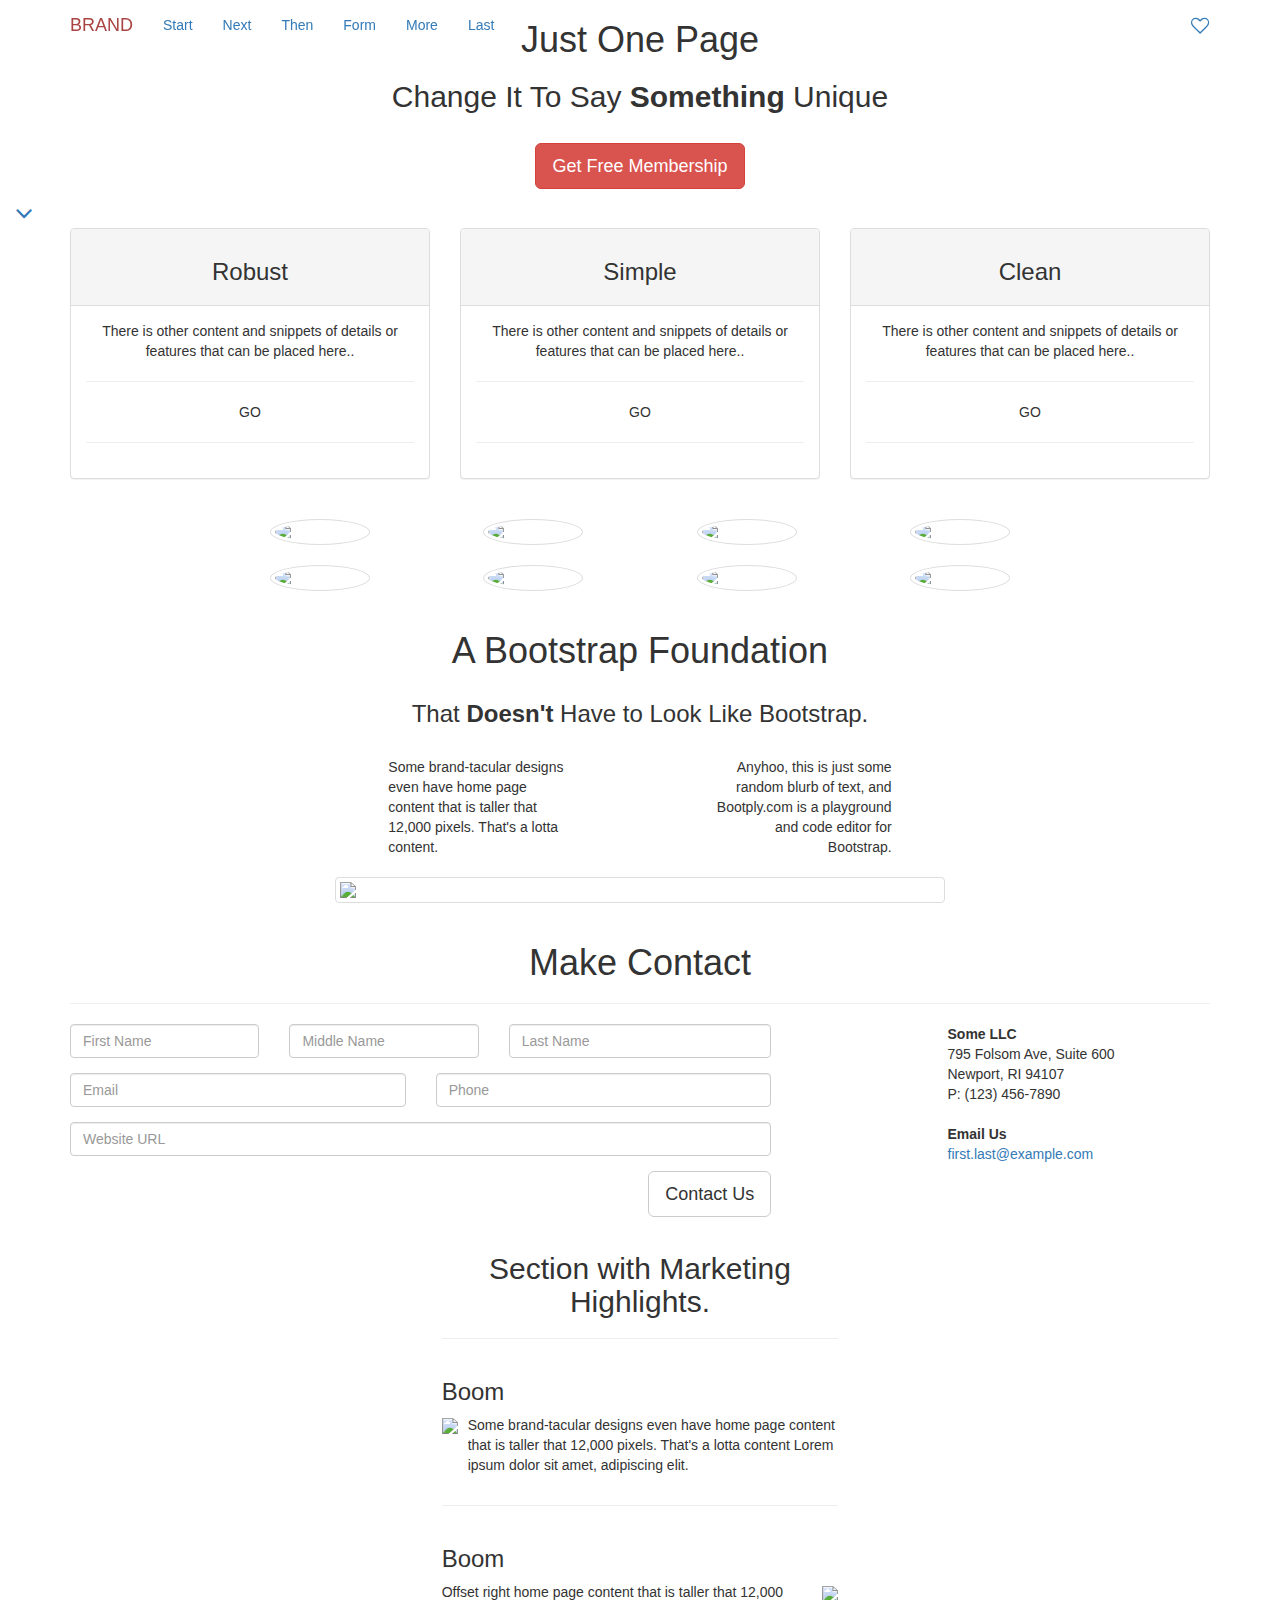
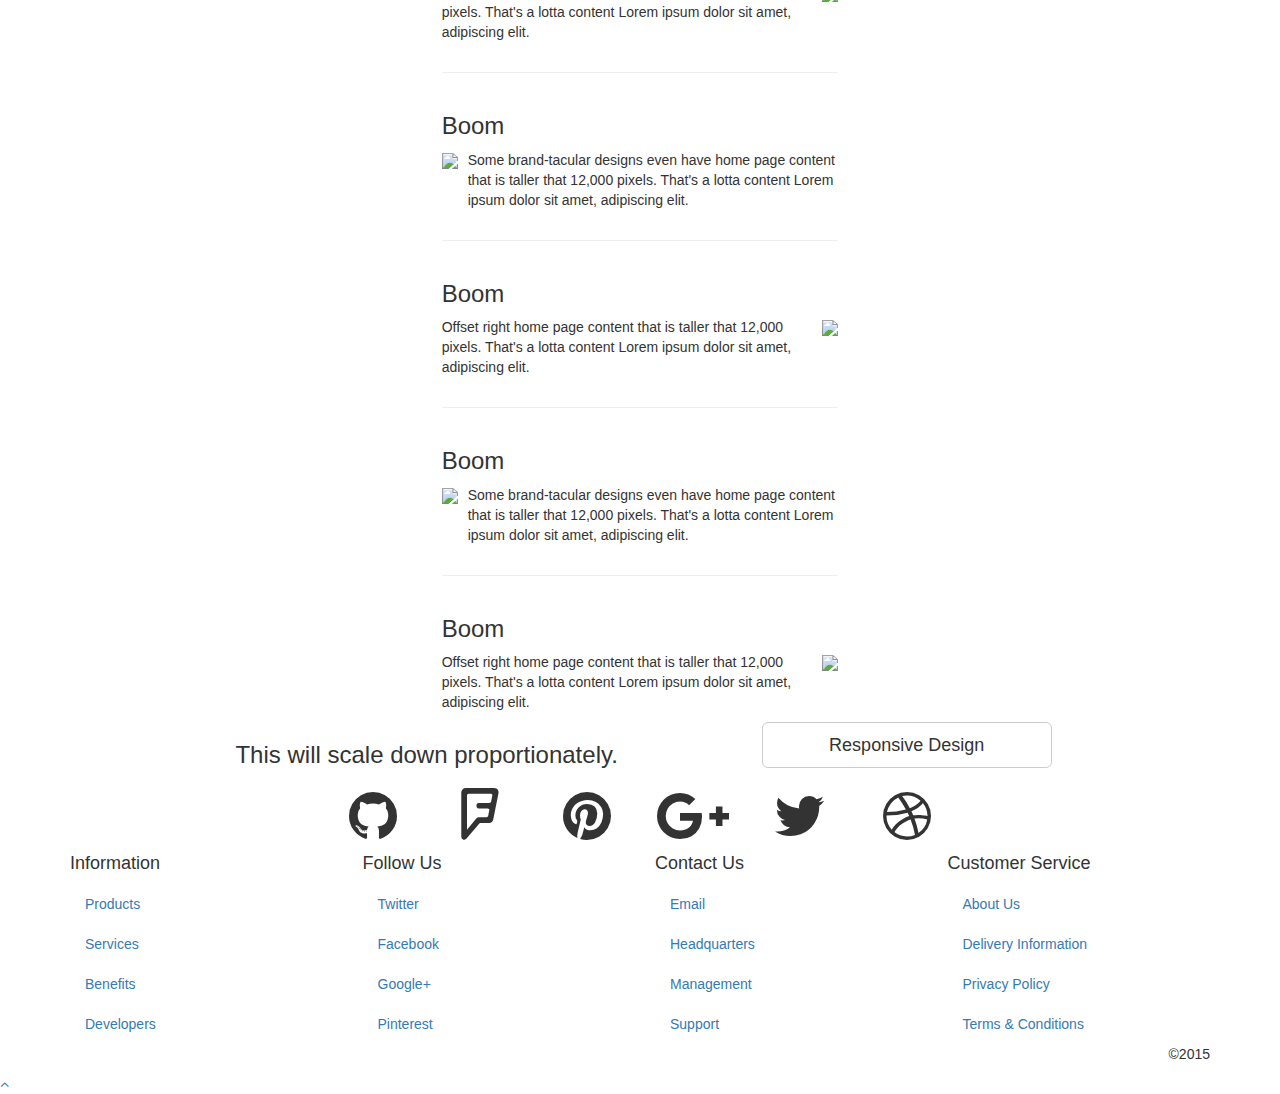
==== index.html @ cbcd86d3 "rename stuff" ====
<!DOCTYPE html>
<html>
  <head>
    <meta charset="utf-8">
    <title>Section scroller one-page template</title>
    <meta name="description" content="This one page example has a fixed navbar and full page height sections. Each section is vertically centered on larger screens, and then stack responsively on smaller screens. Scrollspy is used to activate the current menu item. This layout also has a contact form example. Uses animate.css, FontAwesome, Google Fonts (Lato and Bitter) and Bootstrap." />
    <meta name="viewport" content="width=device-width, initial-scale=1.0">
    <meta name="generator" content="Codeply">



    <link rel="stylesheet" href="//maxcdn.bootstrapcdn.com/bootstrap/3.3.4/css/bootstrap.min.css" />
    <link href="//maxcdn.bootstrapcdn.com/font-awesome/4.3.0/css/font-awesome.min.css" rel="stylesheet" />
    <link href="//cdnjs.cloudflare.com/ajax/libs/animate.css/3.1.1/animate.min.css" rel="stylesheet" />

    <link rel="stylesheet" href="css/styles.css" />
  </head>
  <body >
    <nav class="navbar navbar-trans navbar-fixed-top" role="navigation">
    <div class="container">
        <div class="navbar-header">
            <button type="button" class="navbar-toggle" data-toggle="collapse" data-target="#navbar-collapsible">
                <span class="sr-only">Toggle navigation</span>
                <span class="icon-bar"></span>
                <span class="icon-bar"></span>
                <span class="icon-bar"></span>
            </button>
            <a class="navbar-brand text-danger" href="#">BRAND</a>
        </div>
        <div class="navbar-collapse collapse" id="navbar-collapsible">
            <ul class="nav navbar-nav navbar-left">
                <li><a href="#section1">Start</a></li>
                <li><a href="#section2">Next</a></li>
                <li><a href="#section3">Then</a></li>
                <li><a href="#section4">Form</a></li>
                <li><a href="#section5">More</a></li>
                <li><a href="#section6">Last</a></li>
                <li>&nbsp;</li>
            </ul>
            <ul class="nav navbar-nav navbar-right">
                <li><a href="#" data-toggle="modal" data-target="#myModal"><i class="fa fa-heart-o fa-lg"></i></a></li>
            </ul>
        </div>
    </div>
</nav>

<section class="container-fluid" id="section1">
    <div class="v-center">
        <h1 class="text-center">Just One Page</h1>
        <h2 class="text-center lato animate slideInDown">Change It To Say <b>Something</b> Unique</h2>
        <p class="text-center">
            <br>
            <a href="#" class="btn btn-danger btn-lg btn-huge lato" data-toggle="modal" data-target="#myModal">Get Free Membership</a>
        </p>
    </div>
    <a href="#section2">
		<div class="scroll-down bounceInDown animated">
            <span>
                <i class="fa fa-angle-down fa-2x"></i>
            </span>
		</div>
        </a>
</section>

<section class="container-fluid" id="section2">
    <div class="container v-center">
        <div class="row">
            <div class="col-sm-4">
                <div class="row">
                    <div class="col-sm-12 text-center">
                        <div class="panel panel-default slideInLeft animate">
                            <div class="panel-heading">
                            <h3>Robust</h3></div>
                            <div class="panel-body">
                                <p>There is other content and snippets of details or features that can be placed here..</p>
                                <hr>GO
                                <hr>
                            </div>
                        </div>
                    </div>
                </div>
            </div>
            <div class="col-sm-4 text-center">
                <div class="row">
                    <div class="col-sm-12 text-center">
                        <div class="panel panel-default slideInUp animate">
                            <div class="panel-heading">
                            <h3>Simple</h3></div>
                            <div class="panel-body">
                                <p>There is other content and snippets of details or features that can be placed here..</p>
                                <hr>GO
                                <hr>
                            </div>
                        </div>
                    </div>
                </div>
            </div>
            <div class="col-sm-4 text-center">
                <div class="row">
                    <div class="col-sm-12 text-center">
                        <div class="panel panel-default slideInRight animate">
                            <div class="panel-heading">
                            <h3>Clean</h3></div>
                            <div class="panel-body">
                                <p>There is other content and snippets of details or features that can be placed here..</p>
                                <hr>GO
                                <hr>
                            </div>
                        </div>
                    </div>
                </div>
            </div>
        </div>
        <!--/row-->
        <div class="row">
            <br>
        </div>
    </div>
    <!--/container-->
</section>

<section>
    <div class="container-fluid v-center">
        <div class="row">
            <div class="col-sm-2 col-sm-offset-2 col-xs-6">
                <div class="text-center">
                    <a href="">
                        <img style="width:100px;" class="img-circle img-responsive img-thumbnail" src="//placehold.it/100/444">
                    </a>
                    <h3 class="text-center"></h3>
                </div>
            </div>
            <div class="col-sm-2 col-xs-6">
                <div class="text-center">
                    <a href="">
                        <img style="width:100px;" class="img-circle img-responsive img-thumbnail" src="//placehold.it/100/444">
                    </a>
                    <h3 class="text-center"></h3>
                </div>
            </div>
            <div class="col-sm-2 col-xs-6">
                <div class="text-center">
                    <a href="">
                        <img style="width:100px;" class="img-circle img-responsive img-thumbnail" src="//placehold.it/100/444">
                    </a>
                    <h3 class="text-center"></h3>
                </div>
            </div>
            <div class="col-sm-2 col-xs-6">
                <div class="text-center">
                    <a href="">
                        <img style="width:100px;" class="img-circle img-responsive img-thumbnail" src="//placehold.it/100/444">
                    </a>
                    <h3 class="text-center"></h3>
                </div>
            </div>
        </div>
        <div class="row">
            <div class="col-sm-2 col-sm-offset-2 col-xs-6">
                <div class="text-center">
                    <a href="">
                        <img style="width:100px;" class="img-circle img-responsive img-thumbnail" src="//placehold.it/100/444">
                    </a>
                    <h3 class="text-center"></h3>
                </div>
            </div>
            <div class="col-sm-2 col-xs-6">
                <div class="text-center">
                    <a href="">
                        <img style="width:100px;" class="img-circle img-responsive img-thumbnail" src="//placehold.it/100/444">
                    </a>
                    <h3 class="text-center"></h3>
                </div>
            </div>
            <div class="col-sm-2 col-xs-6">
                <div class="text-center">
                    <a href="">
                        <img style="width:100px;" class="img-circle img-responsive img-thumbnail" src="//placehold.it/100/444">
                    </a>
                    <h3 class="text-center"></h3>
                </div>
            </div>
            <div class="col-sm-2 col-xs-6">
                <div class="text-center">
                    <a href="">
                        <img style="width:100px;" class="img-circle img-responsive img-thumbnail" src="//placehold.it/100/444">
                    </a>
                    <h3 class="text-center"></h3>
                </div>
            </div>
        </div>
        <!--/row-->
    </div>
</section>

<section class="container-fluid" id="section3">
    <h1 class="text-center">A Bootstrap Foundation</h1>
    <div class="row">
        <div class="col-sm-6 col-sm-offset-3">
            <h3 class="text-center lato slideInUp animate">That <strong>Doesn't</strong> Have to Look Like Bootstrap.</h3>
            <br>
            <div class="row">
                <div class="col-xs-4 col-xs-offset-1">Some brand-tacular designs even have home page content that is taller that 12,000 pixels. That's a lotta content.</div>
                <div class="col-xs-2"></div>
                <div class="col-xs-4 text-right">Anyhoo, this is just some random blurb of text, and Bootply.com is a playground and code editor for Bootstrap.</div>
            </div>
            <br>
            <p class="text-center">
                <img src="//placehold.it/444x222/444/FFF" class="img-responsive thumbnail center-block ">
            </p>
        </div>
    </div>
</section>

<section id="section4">
    <div class="container v-center">
        <div class="row">
            <div class="col-md-12">
                <h1 class="text-center">Make Contact</h1>
                <hr>
            </div>
        </div>
        <div class="row">
            <div class="col-sm-9">
                <div class="row form-group">
                    <div class="col-sm-3">
                        <input type="text" class="form-control" id="firstName" name="firstName" placeholder="First Name" required="">
                    </div>
                    <div class="col-sm-3">
                        <input type="text" class="form-control" id="middleName" name="firstName" placeholder="Middle Name" required="">
                    </div>
                    <div class="col-sm-4">
                        <input type="text" class="form-control" id="lastName" name="lastName" placeholder="Last Name" required="">
                    </div>
                </div>
                <div class="row form-group">
                    <div class="col-sm-5">
                        <input type="email" class="form-control" name="email" placeholder="Email" required="">
                    </div>
                    <div class="col-sm-5">
                        <input type="email" class="form-control" name="phone" placeholder="Phone" required="">
                    </div>
                </div>
                <div class="row form-group">
                    <div class="col-sm-10">
                        <input type="homepage" class="form-control" placeholder="Website URL" required="">
                    </div>
                </div>
                <div class="row form-group">
                    <div class="col-sm-10">
                        <button class="btn btn-default btn-lg pull-right">Contact Us</button>
                    </div>
                </div>
            </div>
            <div class="col-sm-3 pull-right">
                <address>
              <strong>Some LLC</strong><br>
              795 Folsom Ave, Suite 600<br>
              Newport, RI 94107<br>
              P: (123) 456-7890
            </address>
                <address>
              <strong>Email Us</strong><br>
              <a href="mailto:#">first.last@example.com</a>
            </address>
            </div>
        </div>
    </div>
</section>

<section class="container-fluid" id="section5">
    <div class="row">
        <div class="col-sm-6 col-sm-offset-3 col-md-4 col-md-offset-4">
            <h2 class="text-center lato">Section with Marketing Highlights.</h2>
            <hr>
            <div class="media">
                <h3>Boom</h3>
                <div class="media-left">
                    <img src="//placehold.it/100">
                </div>
                <div class="media-body media-middle">
                    <p>Some brand-tacular designs even have home page content that is taller that 12,000 pixels. That's a lotta content Lorem ipsum dolor sit amet, adipiscing elit.</p>
                </div>
            </div>
            <hr>
            <div class="media">
                <h3>Boom</h3>
                <div class="media-body media-middle">
                    <p>Offset right home page content that is taller that 12,000 pixels. That's a lotta content Lorem ipsum dolor sit amet, adipiscing elit.</p>
                </div>
                <div class="media-right">
                    <img src="//placehold.it/100">
                </div>
            </div>
            <hr>
            <div class="media">
                <h3>Boom</h3>
                <div class="media-left">
                    <img src="//placehold.it/100">
                </div>
                <div class="media-body media-middle">
                    <p>Some brand-tacular designs even have home page content that is taller that 12,000 pixels. That's a lotta content Lorem ipsum dolor sit amet, adipiscing elit.</p>
                </div>
            </div>
            <hr>
            <div class="media">
                <h3>Boom</h3>
                <div class="media-body media-middle">
                    <p>Offset right home page content that is taller that 12,000 pixels. That's a lotta content Lorem ipsum dolor sit amet, adipiscing elit.</p>
                </div>
                <div class="media-right">
                    <img src="//placehold.it/100">
                </div>
            </div>
            <hr>
            <div class="media">
                <h3>Boom</h3>
                <div class="media-left">
                    <img src="//placehold.it/100">
                </div>
                <div class="media-body media-middle">
                    <p>Some brand-tacular designs even have home page content that is taller that 12,000 pixels. That's a lotta content Lorem ipsum dolor sit amet, adipiscing elit.</p>
                </div>
            </div>
            <hr>
            <div class="media">
                <h3>Boom</h3>
                <div class="media-body media-middle">
                    <p>Offset right home page content that is taller that 12,000 pixels. That's a lotta content Lorem ipsum dolor sit amet, adipiscing elit.</p>
                </div>
                <div class="media-right">
                    <img src="//placehold.it/100">
                </div>
            </div>

        </div>
    </div>
</section>

<section class="container-fluid" id="section6">
    <ul class="row list-unstyled">
        <li class="col-md-6 col-md-offset-1 col-xs-10 col-xs-offset-1">
            <h3 class="text-center">This will scale down proportionately.</h3>
        </li>
        <li class="col-md-3 col-md-offset-0 col-xs-10 col-xs-offset-1 text-center">
            <a href="" class="center-block btn btn-default btn-lg btn-huge lato animate slideInRight">Responsive Design</a>
        </li>
    </ul>
</section>

<section class="container-fluid" id="section7">
    <div class="row">
        <!--fontawesome icons-->
        <div class="col-sm-1 col-sm-offset-3 col-xs-4 text-center">
            <i class="fa fa-github fa-4x"></i>
        </div>
        <div class="col-sm-1 col-xs-4 text-center">
            <i class="fa fa-foursquare fa-4x"></i>
        </div>
        <div class="col-sm-1 col-xs-4 text-center">
            <i class="fa fa-pinterest fa-4x"></i>
        </div>
        <div class="col-sm-1 col-xs-4 text-center">
            <i class="fa fa-google-plus fa-4x"></i>
        </div>
        <div class="col-sm-1 col-xs-4 text-center">
            <i class="fa fa-twitter fa-4x"></i>
        </div>
        <div class="col-sm-1 col-xs-4 text-center">
            <i class="fa fa-dribbble fa-4x"></i>
        </div>
    </div>
</section>

<footer id="footer">
    <div class="container">
        <div class="row">
            <div class="col-xs-6 col-sm-6 col-md-3 column">
                <h4>Information</h4>
                <ul class="nav">
                    <li><a href="about-us.html">Products</a></li>
                    <li><a href="about-us.html">Services</a></li>
                    <li><a href="about-us.html">Benefits</a></li>
                    <li><a href="elements.html">Developers</a></li>
                </ul>
            </div>
            <div class="col-xs-6 col-md-3 column">
                <h4>Follow Us</h4>
                <ul class="nav">
                    <li><a href="#">Twitter</a></li>
                    <li><a href="#">Facebook</a></li>
                    <li><a href="#">Google+</a></li>
                    <li><a href="#">Pinterest</a></li>
                </ul>
            </div>
            <div class="col-xs-6 col-md-3 column">
                <h4>Contact Us</h4>
                <ul class="nav">
                    <li><a href="#">Email</a></li>
                    <li><a href="#">Headquarters</a></li>
                    <li><a href="#">Management</a></li>
                    <li><a href="#">Support</a></li>
                </ul>
            </div>
            <div class="col-xs-6 col-md-3 column">
                <h4>Customer Service</h4>
                <ul class="nav">
                    <li><a href="#">About Us</a></li>
                    <li><a href="#">Delivery Information</a></li>
                    <li><a href="#">Privacy Policy</a></li>
                    <li><a href="#">Terms &amp; Conditions</a></li>
                </ul>
            </div>
        </div>
        <!--/row-->
        <p class="text-right">©2015</p>
    </div>
</footer>

<div class="scroll-up">
	<a href="#"><i class="fa fa-angle-up"></i></a>
</div>

<div id="myModal" class="modal fade" tabindex="-1" role="dialog" aria-labelledby="myModalLabel" aria-hidden="true">
    <div class="modal-dialog">
        <div class="modal-content">
            <div class="modal-header">
                <button type="button" class="close" data-dismiss="modal" aria-hidden="true">×</button>
                <h2 class="text-center"><img src="//placehold.it/110" class="img-circle"><br>Login</h2>
            </div>
            <div class="modal-body row">
                <h6 class="text-center">COMPLETE THESE FIELDS TO SIGN UP</h6>
                <form class="col-md-10 col-md-offset-1 col-xs-12 col-xs-offset-0">
                    <div class="form-group">
                        <input type="text" class="form-control input-lg" placeholder="Email">
                    </div>
                    <div class="form-group">
                        <input type="password" class="form-control input-lg" placeholder="Password">
                    </div>
                    <div class="form-group">
                        <button class="btn btn-danger btn-lg btn-block">Sign In</button>
                        <span class="pull-right"><a href="#">Register</a></span><span><a href="#">Need help?</a></span>
                    </div>
                </form>
            </div>
            <div class="modal-footer">
                <h6 class="text-center"><a href="">Privacy is important to us. Click here to read why.</a></h6>
            </div>
        </div>
    </div>
</div>
    <!--scripts loaded here-->
    
    <script src="//ajax.googleapis.com/ajax/libs/jquery/1.9.1/jquery.min.js"></script>
    <script src="//maxcdn.bootstrapcdn.com/bootstrap/3.3.4/js/bootstrap.min.js"></script>
    
    <script src="js/theme_js.js"></script>
  </body>
</html>
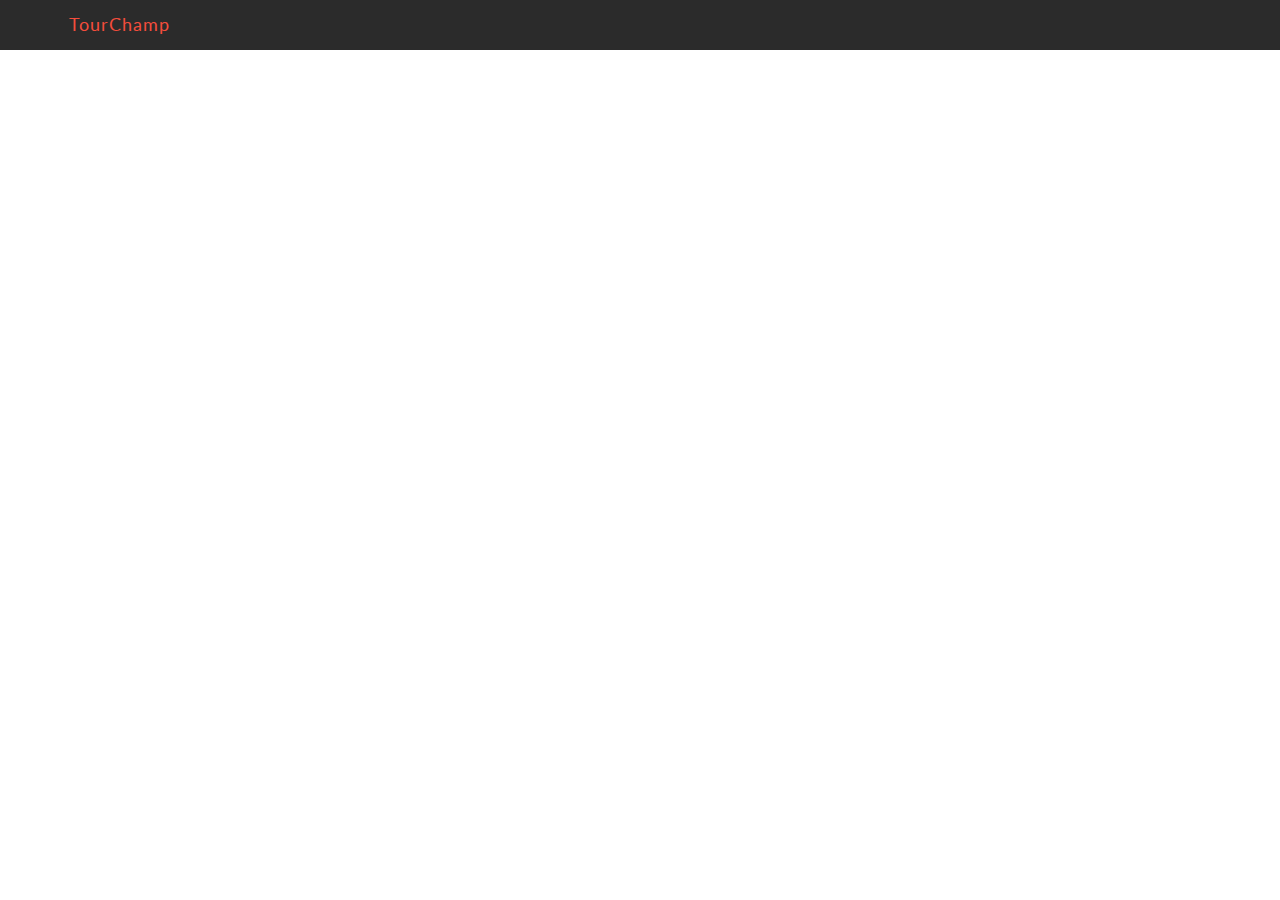
==== commit 7e711bdc: "foo" ====
--- a/index.html
+++ b/index.html
@@ -2,12 +2,10 @@
 <html>
   <head>
     <meta charset="utf-8">
-    <title>Section scroller one-page template</title>
+    <title>TourChamp: Win At Traveling</title>
     <meta name="description" content="This one page example has a fixed navbar and full page height sections. Each section is vertically centered on larger screens, and then stack responsively on smaller screens. Scrollspy is used to activate the current menu item. This layout also has a contact form example. Uses animate.css, FontAwesome, Google Fonts (Lato and Bitter) and Bootstrap." />
     <meta name="viewport" content="width=device-width, initial-scale=1.0">
     <meta name="generator" content="Codeply">
-
-
 
     <link rel="stylesheet" href="//maxcdn.bootstrapcdn.com/bootstrap/3.3.4/css/bootstrap.min.css" />
     <link href="//maxcdn.bootstrapcdn.com/font-awesome/4.3.0/css/font-awesome.min.css" rel="stylesheet" />
@@ -25,10 +23,10 @@
                 <span class="icon-bar"></span>
                 <span class="icon-bar"></span>
             </button>
-            <a class="navbar-brand text-danger" href="#">BRAND</a>
+            <a class="navbar-brand text-danger" href="#">TourChamp</a>
         </div>
         <div class="navbar-collapse collapse" id="navbar-collapsible">
-            <ul class="nav navbar-nav navbar-left">
+            <!-- <ul class="nav navbar-nav navbar-left">
                 <li><a href="#section1">Start</a></li>
                 <li><a href="#section2">Next</a></li>
                 <li><a href="#section3">Then</a></li>
@@ -36,9 +34,11 @@
                 <li><a href="#section5">More</a></li>
                 <li><a href="#section6">Last</a></li>
                 <li>&nbsp;</li>
-            </ul>
+            </ul> -->
             <ul class="nav navbar-nav navbar-right">
-                <li><a href="#" data-toggle="modal" data-target="#myModal"><i class="fa fa-heart-o fa-lg"></i></a></li>
+                <li>
+                    <a data-bind='text: (user() || {}).displayName'></a>    
+                </li>
             </ul>
         </div>
     </div>
@@ -46,70 +46,52 @@
 
 <section class="container-fluid" id="section1">
     <div class="v-center">
-        <h1 class="text-center">Just One Page</h1>
-        <h2 class="text-center lato animate slideInDown">Change It To Say <b>Something</b> Unique</h2>
+        <h1 class="text-center">TourChamp</h1>
+        <h2 class="text-center lato animate slideInDown">Win at <b>Traveling</b></h2>
         <p class="text-center">
             <br>
-            <a href="#" class="btn btn-danger btn-lg btn-huge lato" data-toggle="modal" data-target="#myModal">Get Free Membership</a>
+            <a href="#" class="btn btn-danger btn-lg btn-huge lato" data-toggle="modal" data-target="#myModal" data-bind='click: fb_login'>Enter with Facebook</a>
         </p>
     </div>
-    <a href="#section2">
+        <!-- <a href="#section2">
 		<div class="scroll-down bounceInDown animated">
             <span>
                 <i class="fa fa-angle-down fa-2x"></i>
             </span>
 		</div>
-        </a>
-</section>
-
-<section class="container-fluid" id="section2">
+        </a> -->
+</section>
+<!-- HERE1 -->
+<section class="container-fluid" id="section2" style='margin-top: 10px'>
     <div class="container v-center">
+        <h2 class="text-center lato" style='padding-bottom: 40px'>
+                <span data-bind="text: themeTitle"></span>
+        </h2>
         <div class="row">
-            <div class="col-sm-4">
-                <div class="row">
-                    <div class="col-sm-12 text-center">
-                        <div class="panel panel-default slideInLeft animate">
-                            <div class="panel-heading">
-                            <h3>Robust</h3></div>
-                            <div class="panel-body">
-                                <p>There is other content and snippets of details or features that can be placed here..</p>
-                                <hr>GO
-                                <hr>
+            <ul data-bind="foreach: challenges">
+            <div class="col-sm-4">                
+                    <div class="row">
+                        <div class="col-sm-12 text-center">
+                            <div class="panel panel-default slideInLeft animate">
+                                <div class="panel-heading">
+                                    <h3>
+                                        <a data-bind='text: attributes.name, attr: { href: "#challenge/"+id }'></a>
+                                    </h3>
+                                </div>
+
+                                <div class="panel-body">
+                                    <p data-bind='text: attributes.description'></p>
+                                    <hr>
+                                    <p class='btn btn-success' data-bind='click: $parent.submitChallenge, visible: !$data.completed()'>MARK AS DONE (<span data-bind='text: attributes.points'></span> points)</p>
+                                    <p class='btn btn-success' disabled="disabled" data-bind='visible: $data.completed()'>DONE!</p>
+                                    <!-- <p data-bind='visible: done'>DONE</p> -->
+                                    <hr>
+                                </div>
                             </div>
                         </div>
-                    </div>
-                </div>
-            </div>
-            <div class="col-sm-4 text-center">
-                <div class="row">
-                    <div class="col-sm-12 text-center">
-                        <div class="panel panel-default slideInUp animate">
-                            <div class="panel-heading">
-                            <h3>Simple</h3></div>
-                            <div class="panel-body">
-                                <p>There is other content and snippets of details or features that can be placed here..</p>
-                                <hr>GO
-                                <hr>
-                            </div>
-                        </div>
-                    </div>
-                </div>
-            </div>
-            <div class="col-sm-4 text-center">
-                <div class="row">
-                    <div class="col-sm-12 text-center">
-                        <div class="panel panel-default slideInRight animate">
-                            <div class="panel-heading">
-                            <h3>Clean</h3></div>
-                            <div class="panel-body">
-                                <p>There is other content and snippets of details or features that can be placed here..</p>
-                                <hr>GO
-                                <hr>
-                            </div>
-                        </div>
-                    </div>
-                </div>
-            </div>
+                    </div>                
+            </div>
+            </ul>
         </div>
         <!--/row-->
         <div class="row">
@@ -194,13 +176,13 @@
 </section>
 
 <section class="container-fluid" id="section3">
-    <h1 class="text-center">A Bootstrap Foundation</h1>
+    <h1 class="text-center" data-bind='text: challenge_name'></h1>
     <div class="row">
         <div class="col-sm-6 col-sm-offset-3">
-            <h3 class="text-center lato slideInUp animate">That <strong>Doesn't</strong> Have to Look Like Bootstrap.</h3>
+            <h3 class="text-center lato slideInUp animate" data-bind='text: challenge_subtitle'></h3>
             <br>
             <div class="row">
-                <div class="col-xs-4 col-xs-offset-1">Some brand-tacular designs even have home page content that is taller that 12,000 pixels. That's a lotta content.</div>
+                <div class="col-xs-4 col-xs-offset-1" data-bind='text: challenge_desc'>Some brand-tacular designs even have home page content that is taller that 12,000 pixels. That's a lotta content.</div>
                 <div class="col-xs-2"></div>
                 <div class="col-xs-4 text-right">Anyhoo, this is just some random blurb of text, and Bootply.com is a playground and code editor for Bootstrap.</div>
             </div>
@@ -271,67 +253,27 @@
 <section class="container-fluid" id="section5">
     <div class="row">
         <div class="col-sm-6 col-sm-offset-3 col-md-4 col-md-offset-4">
-            <h2 class="text-center lato">Section with Marketing Highlights.</h2>
+            <h2 class="text-center lato">
+                Badges to achieve near <span data-bind="text: city"></span>
+            </h2>
+
+            <select data-bind="visible: chooseCities, options: availableCities, selectedOptions: city,event:{ change: function(){ console.log(city); chooseCities(false);} }" style='width:100%; font-size:50px'></select>
+            <p class='text-right' style='font-size=smaller'><a href='#' data-bind="click: function(){ chooseCities(!chooseCities()) }">elsewhere?</a></p>
             <hr>
-            <div class="media">
-                <h3>Boom</h3>
-                <div class="media-left">
-                    <img src="//placehold.it/100">
-                </div>
-                <div class="media-body media-middle">
-                    <p>Some brand-tacular designs even have home page content that is taller that 12,000 pixels. That's a lotta content Lorem ipsum dolor sit amet, adipiscing elit.</p>
-                </div>
-            </div>
-            <hr>
-            <div class="media">
-                <h3>Boom</h3>
-                <div class="media-body media-middle">
-                    <p>Offset right home page content that is taller that 12,000 pixels. That's a lotta content Lorem ipsum dolor sit amet, adipiscing elit.</p>
-                </div>
-                <div class="media-right">
-                    <img src="//placehold.it/100">
-                </div>
-            </div>
-            <hr>
-            <div class="media">
-                <h3>Boom</h3>
-                <div class="media-left">
-                    <img src="//placehold.it/100">
-                </div>
-                <div class="media-body media-middle">
-                    <p>Some brand-tacular designs even have home page content that is taller that 12,000 pixels. That's a lotta content Lorem ipsum dolor sit amet, adipiscing elit.</p>
-                </div>
-            </div>
-            <hr>
-            <div class="media">
-                <h3>Boom</h3>
-                <div class="media-body media-middle">
-                    <p>Offset right home page content that is taller that 12,000 pixels. That's a lotta content Lorem ipsum dolor sit amet, adipiscing elit.</p>
-                </div>
-                <div class="media-right">
-                    <img src="//placehold.it/100">
-                </div>
-            </div>
-            <hr>
-            <div class="media">
-                <h3>Boom</h3>
-                <div class="media-left">
-                    <img src="//placehold.it/100">
-                </div>
-                <div class="media-body media-middle">
-                    <p>Some brand-tacular designs even have home page content that is taller that 12,000 pixels. That's a lotta content Lorem ipsum dolor sit amet, adipiscing elit.</p>
-                </div>
-            </div>
-            <hr>
-            <div class="media">
-                <h3>Boom</h3>
-                <div class="media-body media-middle">
-                    <p>Offset right home page content that is taller that 12,000 pixels. That's a lotta content Lorem ipsum dolor sit amet, adipiscing elit.</p>
-                </div>
-                <div class="media-right">
-                    <img src="//placehold.it/100">
-                </div>
-            </div>
+            <ul data-bind="foreach: themes">
+                <div class="media">
+                <h3>
+                   <a data-bind='text: attributes.badge, attr: { href: "#theme/"+id }'></a>
+                </h3>
+                    <div class="media-left">
+                        <img src="//placehold.it/100">
+                    </div>
+                    <div class="media-body media-middle">
+                        <p data-bind='text: attributes.description'></p>
+                    </div>
+                </div>
+                <hr>
+            </ul>            
 
         </div>
     </div>
@@ -371,89 +313,205 @@
         </div>
     </div>
 </section>
-
-<footer id="footer">
-    <div class="container">
-        <div class="row">
-            <div class="col-xs-6 col-sm-6 col-md-3 column">
-                <h4>Information</h4>
-                <ul class="nav">
-                    <li><a href="about-us.html">Products</a></li>
-                    <li><a href="about-us.html">Services</a></li>
-                    <li><a href="about-us.html">Benefits</a></li>
-                    <li><a href="elements.html">Developers</a></li>
-                </ul>
-            </div>
-            <div class="col-xs-6 col-md-3 column">
-                <h4>Follow Us</h4>
-                <ul class="nav">
-                    <li><a href="#">Twitter</a></li>
-                    <li><a href="#">Facebook</a></li>
-                    <li><a href="#">Google+</a></li>
-                    <li><a href="#">Pinterest</a></li>
-                </ul>
-            </div>
-            <div class="col-xs-6 col-md-3 column">
-                <h4>Contact Us</h4>
-                <ul class="nav">
-                    <li><a href="#">Email</a></li>
-                    <li><a href="#">Headquarters</a></li>
-                    <li><a href="#">Management</a></li>
-                    <li><a href="#">Support</a></li>
-                </ul>
-            </div>
-            <div class="col-xs-6 col-md-3 column">
-                <h4>Customer Service</h4>
-                <ul class="nav">
-                    <li><a href="#">About Us</a></li>
-                    <li><a href="#">Delivery Information</a></li>
-                    <li><a href="#">Privacy Policy</a></li>
-                    <li><a href="#">Terms &amp; Conditions</a></li>
-                </ul>
-            </div>
-        </div>
-        <!--/row-->
-        <p class="text-right">©2015</p>
-    </div>
-</footer>
-
-<div class="scroll-up">
-	<a href="#"><i class="fa fa-angle-up"></i></a>
-</div>
-
-<div id="myModal" class="modal fade" tabindex="-1" role="dialog" aria-labelledby="myModalLabel" aria-hidden="true">
-    <div class="modal-dialog">
-        <div class="modal-content">
-            <div class="modal-header">
-                <button type="button" class="close" data-dismiss="modal" aria-hidden="true">×</button>
-                <h2 class="text-center"><img src="//placehold.it/110" class="img-circle"><br>Login</h2>
-            </div>
-            <div class="modal-body row">
-                <h6 class="text-center">COMPLETE THESE FIELDS TO SIGN UP</h6>
-                <form class="col-md-10 col-md-offset-1 col-xs-12 col-xs-offset-0">
-                    <div class="form-group">
-                        <input type="text" class="form-control input-lg" placeholder="Email">
-                    </div>
-                    <div class="form-group">
-                        <input type="password" class="form-control input-lg" placeholder="Password">
-                    </div>
-                    <div class="form-group">
-                        <button class="btn btn-danger btn-lg btn-block">Sign In</button>
-                        <span class="pull-right"><a href="#">Register</a></span><span><a href="#">Need help?</a></span>
-                    </div>
-                </form>
-            </div>
-            <div class="modal-footer">
-                <h6 class="text-center"><a href="">Privacy is important to us. Click here to read why.</a></h6>
-            </div>
-        </div>
-    </div>
-</div>
     <!--scripts loaded here-->
     
+
     <script src="//ajax.googleapis.com/ajax/libs/jquery/1.9.1/jquery.min.js"></script>
-    <script src="//maxcdn.bootstrapcdn.com/bootstrap/3.3.4/js/bootstrap.min.js"></script>
-    
+        <script>
+            $('section').hide();
+            //$('#section5').show();
+            //$('#theme').show();
+        </script>
+    <script src="//maxcdn.bootstrapcdn.com/bootstrap/3.3.4/js/bootstrap.min.js"></script>    
     <script src="js/theme_js.js"></script>
+    <script src="js/knockout.min.js"></script>
+
+    <script type="text/javascript" src="http://www.parsecdn.com/js/parse-1.4.2.min.js"></script>
+    <script>
+    Parse.initialize("mWYkCl2OixqTNVogAN8QwSWJvz7R0ll7hWYyJs3P", "YBIy6ufbozlkSeGbbVzTQUOBUF20IhmYuGuPQjFx");
+    </script>
+
+    <script src="js/sammy.js"></script>
+    <script src="js/fb_login.js"></script>
+<script>
+
+function getThemesForCity(city_name, callback) {
+    var Theme = Parse.Object.extend("Theme");
+    var query = new Parse.Query(Theme);
+    query.equalTo("city", city_name);
+    query.find({  
+        success: function(results) { 
+            if (callback) {
+                callback(results);
+            }
+        },  
+        error: function(error) {  
+            console.log(error); 
+        } 
+    });    
+}
+
+function getChallengesForTheme(themeId, callback) {
+    var query = new Parse.Query("Theme");
+    query.include("challenges");
+    query.get( themeId, {  
+        success: function(result) { 
+            if (callback) {
+                callback(result);
+            }
+        },  
+        error: function(error) {  
+            console.log(error); 
+        } 
+    });    
+}
+
+function getChallengeById(challengeId, callback) {
+    var query = new Parse.Query("Challenge");
+    query.get( challengeId, {  
+        success: function(result) { 
+            console.log(result);
+            if (callback) {
+                callback(result);
+            }
+        },  
+        error: function(error) {  
+            console.log(error); 
+        } 
+    });    
+}
+
+
+
+var tc; //TourChamp
+
+var defThemes = [
+{name:"theme name 123",desc:'my desc1',points:2,id:'theme_id_123',
+ attributes:{ description:'my desc 2',points:20, name:"theme name 456"}}, 
+
+{name:"theme name 456",desc:'my desc 2',points:20,id:'theme_id_456', attributes: {}}];
+
+var defChallenges = [
+        {name: 'challenge1', id: 'challenge_id_1', subtitle: "my subtitle", desc: "challenge 1 desc - really cool challenge", done: 'yes'},
+        {name: 'challenge2', id: 'challenge_id_2', bla: 'foo'},
+
+        {name: 'challenge3', id: 'challenge_id_3', done: 'yes'},
+        {name: 'challenge4', id: 'challenge_id_4', done: 'yes'},
+        {name: 'challenge5', id: 'challenge_id_5'},
+        {name: 'challenge6', id: 'challenge_id_6'},
+        {name: 'challenge7', id: 'challenge_id_7', done: 'yes'},
+        ];
+
+
+
+
+
+set = function(field,val) { tc[field](val) };
+var lastSection = null;
+show = function(sectionID) { 
+  if (lastSection == sectionID) return;
+  $('section').hide();
+  $(sectionID).show();
+  lastSection = sectionID;
+}
+redirect = function(route) { document.location.href = route; };
+// This is a simple *viewmodel* - JavaScript that defines the data and behavior of your UI
+
+function vm() {
+  tc = self = this;
+  self.firstName = "Bert";
+  self.lastName = "Bertington";
+  self.color = ko.observable("blue");
+  self.foo = ko.observable();
+
+  //user  
+  self.user = ko.observable(null); 
+  if (oldUser = localStorage.getItem('user')) self.user(JSON.parse(oldUser));
+  //self.user({displayName: 'fake user'})
+
+  //city view
+  self.city = ko.observable("Tel-Aviv");
+  self.title = ko.observable("");  
+  self.themes = ko.observable(defThemes)
+  self.chooseCities = ko.observable("");
+  self.availableCities = ko.observable(['Tel-Aviv','Barcelona','Madrid','Berlin']);  
+
+  //theme view
+  self.themeTitle = ko.observable("");  
+  self.challenges = ko.observableArray("");  
+
+  //challenge view
+  self.challengeTitle = ko.observable("");
+  self.challenge_name = ko.observable("");
+  self.challenge_desc = ko.observable("bla");
+  self.challenge_subtitle = ko.observable("bla");
+
+  self.showCity = function(themes) {
+    self.title('Themes');
+    self.themes(themes);
+    show('#section5');
+  };
+
+  self.showTheme = function(theme) {
+    self.themeTitle('"'+theme.attributes.name+'" Badge');
+
+    self.challenges((theme && theme.attributes && theme.attributes.challenges) || defChallenges);
+    show("#section2");
+  };
+
+  self.showChallenge = function(challenge) {
+    self.challengeTitle('Challenge info for '+challenge.id);
+    self.challenge_name(challenge.attributes.name);
+    self.challenge_desc(challenge.attributes.description);
+    show("#section3");
+  }
+
+  self.submitChallenge = function(challenge) {    
+    alert("submitting challenge id "+challenge.id+" (mock)");
+    challenge.completed(true);
+    }
+
+  Sammy(function() {
+        this.get('#city/:city', function() {
+            if (!self.user()) return this.redirect('/#');
+            self.city(this.params.city);            
+            //$.get("/mail", { folder: this.params.folder }, self.showThemes);
+
+            getThemesForCity(this.params.city, function(themes) {
+                self.showCity(themes);
+            });
+        });
+
+        this.get('#theme/:theme_id', function() {  
+            if (!self.user()) return this.redirect('/#');
+            //$.get("/mail", { folder: this.params.folder }, self.showThemes);
+            getChallengesForTheme(this.params.theme_id, function(theme) {
+                theme.attributes.challenges.map(function(c) { c.completed = ko.observable(false); return c; }); 
+                self.showTheme(theme);
+            })
+        });
+
+        this.get('#challenge/:challenge_id', function() {
+            if (!self.user()) return this.redirect('/#');
+            //$.get("/mail", { folder: this.params.folder }, self.showThemes);
+            getChallengeById(this.params.challenge_id, function(challenge) {
+                self.showChallenge(challenge);
+            });
+        });
+
+        this.get('', function() { 
+            if (tc.user()) {
+                redirect('/#city/Tel-Aviv');
+                return;
+            }
+            show("#section1");
+        });
+  }).run(); 
+}
+// Activates knockout.js
+ko.applyBindings(new vm());
+set('foo','bar');
+
+</script>
   </body>
 </html>
--- a/css/styles.css
+++ b/css/styles.css
@@ -0,0 +1,201 @@
+@import url(http://fonts.googleapis.com/css?family=Lato:300,400);
+@import url(http://fonts.googleapis.com/css?family=Bitter:400);
+
+html,body {
+	height:100%;
+    background:center no-repeat fixed url('/images/bikini.jpg');
+    background-size: cover;
+    color:#444;
+    font-family: 'Lato', sans-serif;
+}
+
+@media (min-width:768px) {
+    h1 {
+        font-size:68px;
+    }
+}
+
+a {
+    color:#999;
+}
+
+a:hover {
+    color:#111;
+}
+
+.btn,.well,.panel {
+    border-radius:0;
+}
+
+.btn-danger {
+    background-color:#f44d3c;
+}
+
+.text-danger, a.text-danger {
+    color:#f44d3c;
+}
+
+.btn-huge {
+    padding:17px 22px;
+    font-size:22px;
+}
+
+.lato {
+    font-family: 'Lato', sans-serif;
+}
+
+.bitter {
+    font-family: 'Bitter', serif;
+}
+
+.icon-bar {
+	background-color:#fff;
+}
+
+.navbar-trans {
+	background-color:#2b2b2b;
+    color:#cdcdcd;
+    border-width:0;
+}
+
+.navbar-trans .navbar-brand, .navbar-trans >.container-fluid .navbar-brand {
+    padding: 14px;
+    color:#f44d3c;
+}
+
+.navbar-trans li>a:focus,.navbar-trans li.active {
+	background-color:#f44d3c;
+	color:#333;
+}
+
+.navbar-trans li>a:hover {
+	background-color:#f44d3c;
+	color:#fff;
+	opacity:0.5;
+}
+
+.navbar-trans a{
+    color:#cdcdcd;
+    letter-spacing:1px;
+}
+
+.navbar-trans .form-control:focus {
+	border-color: #eee;
+	outline: 0;
+	-webkit-box-shadow: inset 0 1px 1px rgba(0,0,0,0.075),0 0 8px rgba(100,100,100,0.6);
+	box-shadow: inset 0 1px 1px rgba(0,0,0,0.075),0 0 8px rgba(100,100,100,0.6);
+}
+
+.scroll-down {
+  position: absolute;
+  left: 50%;
+  bottom: 40px;
+  border: 2px solid #fff;
+  border-radius: 50%;
+  height: 50px;
+  width: 50px;
+  margin-left: -15px;
+  display: block;
+  padding: 7px;
+  text-align: center;
+  z-index:-1
+}
+
+.scroll-up {
+  position: fixed;
+  display: none;
+  z-index: 999;
+  bottom: 2em;
+  right: 2em;
+}
+
+.scroll-up a {
+  background-color: rgba(135, 135, 135, 0.5);
+  display: block;
+  width: 35px;
+  height: 35px;
+  text-align: center;
+  color: #fff;
+  font-size: 15px;
+  line-height: 30px;
+}
+
+section {
+	padding-top:70px;  
+    padding-bottom:50px;
+    min-height:100%;
+    min-height:calc(100% - 0);
+    -webkit-transform-style: preserve-3d;
+    -moz-transform-style: preserve-3d;
+    transform-style: preserve-3d;
+}
+
+@media (min-width:768px) {
+    .v-center {
+        height: 50%;
+        overflow: visible;
+        margin: auto;
+        position: absolute;
+        top: 0; left: 0; bottom: 0; right: 0;
+    }
+}
+  
+#section1, #section3 {
+	background-color: rgba(0,0,0,0.7);
+	color:#fff;
+	font-family: 'Bitter', serif;
+}
+  
+#section4 {
+	background-color: #f6f6f6;
+	color:#444;
+}
+  
+#section2 {
+	background-color: #fff;
+}
+
+#section3 {
+	background-color: rgba(0,0,0,0.9);
+}
+
+#section5 {
+	background-color: #fff;
+}
+
+#section6 {
+    background-color: #eee;
+	min-height:130px;
+	padding-top:40px;
+	padding-bottom:40px;
+}
+
+#section7 {
+	background-color: #f44d3c;
+	color: #f6f6f6;
+	min-height:130px;
+	padding-top:40px;
+	padding-bottom:40px;
+}
+
+footer {
+	background-color:#2b2b2b;
+    color:#ddd;
+    min-height:100px;
+    padding-top:20px;
+    padding-bottom:40px;
+}
+
+footer .nav>li>a {
+    padding: 3px;
+    color: #f44d3c;
+}
+
+footer .nav>li>a:hover {
+    background-color:transparent;
+	color:#fff;
+}
+
+.done { background-color: lightgreen;}
+.go { background-color: lightblue; 
+  cursor: pointer;}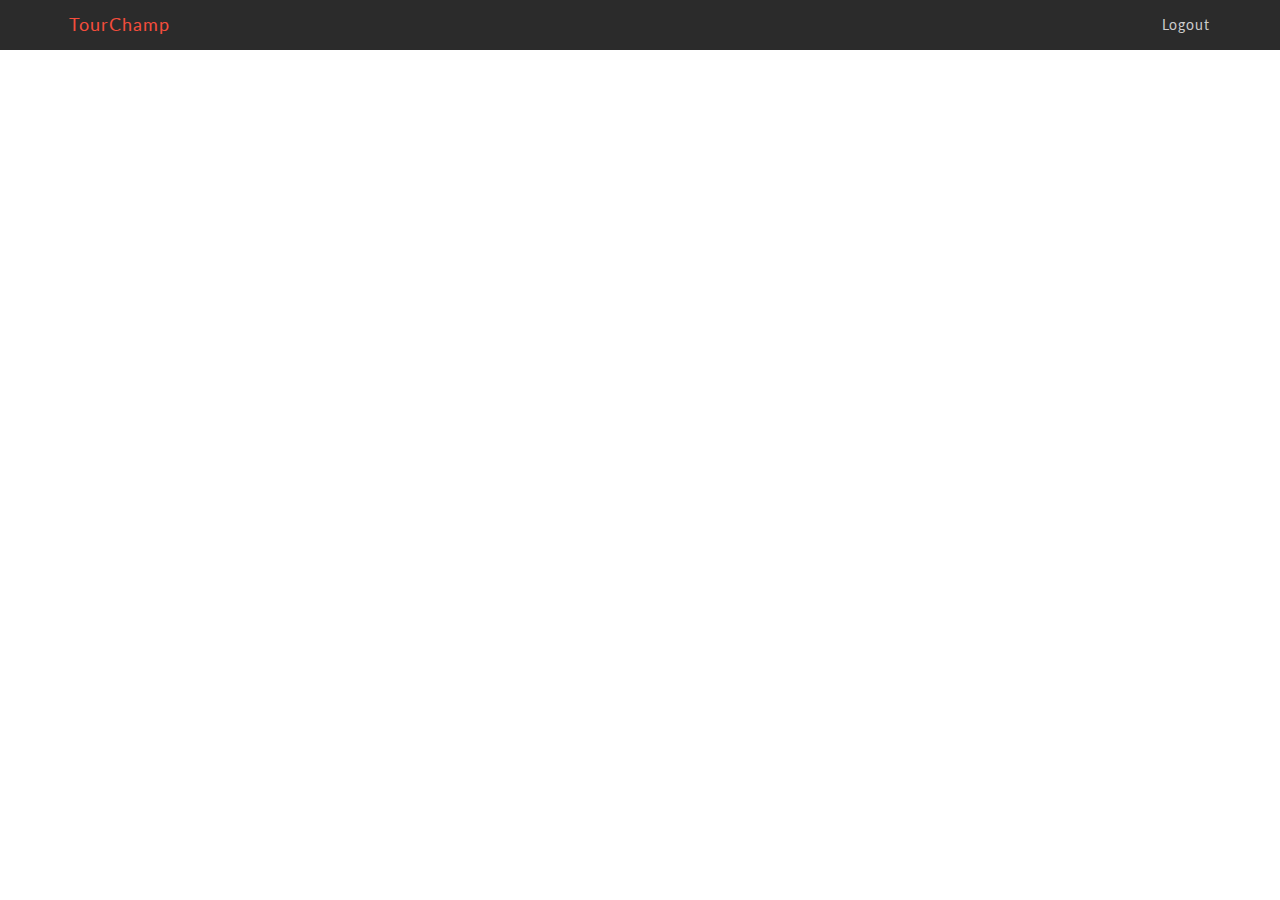
==== commit ebd62a4d: "foo" ====
--- a/index.html
+++ b/index.html
@@ -34,10 +34,16 @@
                 <li><a href="#section5">More</a></li>
                 <li><a href="#section6">Last</a></li>
                 <li>&nbsp;</li>
-            </ul> -->
-            <ul class="nav navbar-nav navbar-right">
+            </ul> -->            
+            <ul class="nav navbar-nav navbar-right" data-bind='if: user && user()'>
                 <li>
-                    <a data-bind='text: (user() || {}).displayName'></a>    
+                    <img style='border-radius:100px' data-bind='attr: {src : tc.user().avatar_url }'/>
+                </li>            
+                <li data-bind='if: user() && user().points && user().points > 0'>
+                    <a data-bind='text: user().displayName+" ("+(user().points || 0)+")", attr: { href: encodeURI("#user/"+user().username) }'></a>
+                </li>
+                <li>
+                    <a href='#logout'>Logout</a>
                 </li>
             </ul>
         </div>
@@ -61,7 +67,7 @@
 		</div>
         </a> -->
 </section>
-<!-- HERE1 -->
+
 <section class="container-fluid" id="section2" style='margin-top: 10px'>
     <div class="container v-center">
         <h2 class="text-center lato" style='padding-bottom: 40px'>
@@ -82,8 +88,8 @@
                                 <div class="panel-body">
                                     <p data-bind='text: attributes.description'></p>
                                     <hr>
-                                    <p class='btn btn-success' data-bind='click: $parent.submitChallenge, visible: !$data.completed()'>MARK AS DONE (<span data-bind='text: attributes.points'></span> points)</p>
-                                    <p class='btn btn-success' disabled="disabled" data-bind='visible: $data.completed()'>DONE!</p>
+                                    <p class='btn btn-success' data-bind='click: $parent.submitChallenge, visible: !$data.completed()'>DONE (<span data-bind='text: attributes.points'></span> points)</p>
+                                    <p class='btn btn-info' disabled="disabled" data-bind='visible: $data.completed()'>DONE! (<span data-bind='text: attributes.points'></span> points)</p>
                                     <!-- <p data-bind='visible: done'>DONE</p> -->
                                     <hr>
                                 </div>
@@ -179,20 +185,51 @@
     <h1 class="text-center" data-bind='text: challenge_name'></h1>
     <div class="row">
         <div class="col-sm-6 col-sm-offset-3">
-            <h3 class="text-center lato slideInUp animate" data-bind='text: challenge_subtitle'></h3>
+            <h3 class="text-center lato slideInUp animate" data-bind='text: challenge_location'></h3>
             <br>
             <div class="row">
-                <div class="col-xs-4 col-xs-offset-1" data-bind='text: challenge_desc'>Some brand-tacular designs even have home page content that is taller that 12,000 pixels. That's a lotta content.</div>
-                <div class="col-xs-2"></div>
-                <div class="col-xs-4 text-right">Anyhoo, this is just some random blurb of text, and Bootply.com is a playground and code editor for Bootstrap.</div>
+                <div class='col-xs-11 col-xs-offset-1' data-bind='text: challenge_desc'></div>
             </div>
             <br>
             <p class="text-center">
-                <img src="//placehold.it/444x222/444/FFF" class="img-responsive thumbnail center-block ">
+                <img data-bind='attr: { src: $data.img || tc.randomImageSrc(400,400) }' class="img-responsive thumbnail center-block ">
             </p>
         </div>
     </div>
 </section>
+<!-- HERE1 -->
+<section class="container-fluid" id="section8" data-bind="if: user()">
+     <h1 class="text-center" data-bind='text: user().displayName'></h1>
+
+    <div class="row">
+        <div class="col-sm-6 col-sm-offset-3">
+            <h2 class="text-center" data-bind='text: "Points: "+user().points'></h1>
+            <hr>
+            <h2 class="text-center lato slideInUp animate">Badges received:</h2>
+            <ul data-bind="foreach: badges_received">
+                    <div class="media-left">
+                        <img data-bind='attr: { src: $data.img || tc.randomImageSrc() }'>
+                    </div>
+                <div class="media-body media-middle">
+                <a data-bind='text: attributes.badge, attr: { href: "#theme/"+id }'></a>
+                </div>
+                <br>
+            </ul>            
+            <hr>
+            <h2 class="text-center lato slideInUp animate">Challenges completed:</h2>
+            <br>
+            <ul data-bind="foreach: challenges_completed">
+                <div class="media-left">
+                    <img data-bind='attr: { src: $data.img || tc.randomImageSrc() }'>
+                </div>
+                <div class="media-body media-middle">
+                <a data-bind='text: attributes.name, attr: { href: "#challenge/"+id }'></a>
+                </div>
+                <br>
+            </ul>            
+    </div>
+</section>
+
 
 <section id="section4">
     <div class="container v-center">
@@ -243,7 +280,7 @@
             </address>
                 <address>
               <strong>Email Us</strong><br>
-              <a href="mailto:#">first.last@example.com</a>
+              <a href="mailto:#">ohad.partuck@gmail.com</a>
             </address>
             </div>
         </div>
@@ -257,7 +294,12 @@
                 Badges to achieve near <span data-bind="text: city"></span>
             </h2>
 
-            <select data-bind="visible: chooseCities, options: availableCities, selectedOptions: city,event:{ change: function(){ console.log(city); chooseCities(false);} }" style='width:100%; font-size:50px'></select>
+            <select class='form-control' data-bind="visible: chooseCities, 
+            options: availableCities, 
+            optionsCaption: 'Select...',
+            selectedOptions: city,event:{ change: function(){ redirect('#city/'+$data.city()[0]); chooseCities(false);} }" style='width:100%;'>
+                <option selected disabled>Choose here</option>
+            </select>
             <p class='text-right' style='font-size=smaller'><a href='#' data-bind="click: function(){ chooseCities(!chooseCities()) }">elsewhere?</a></p>
             <hr>
             <ul data-bind="foreach: themes">
@@ -266,7 +308,7 @@
                    <a data-bind='text: attributes.badge, attr: { href: "#theme/"+id }'></a>
                 </h3>
                     <div class="media-left">
-                        <img src="//placehold.it/100">
+                        <img class="theme_img" data-bind='attr: { src: attributes.photo_url || tc.randomImageSrc() }'>
                     </div>
                     <div class="media-body media-middle">
                         <p data-bind='text: attributes.description'></p>
@@ -317,6 +359,7 @@
     
 
     <script src="//ajax.googleapis.com/ajax/libs/jquery/1.9.1/jquery.min.js"></script>
+    <script src="https://cdnjs.cloudflare.com/ajax/libs/underscore.js/1.8.3/underscore-min.js"></script>
         <script>
             $('section').hide();
             //$('#section5').show();
@@ -336,6 +379,7 @@
 <script>
 
 function getThemesForCity(city_name, callback) {
+    console.log("Getting themes for city");
     var Theme = Parse.Object.extend("Theme");
     var query = new Parse.Query(Theme);
     query.equalTo("city", city_name);
@@ -370,7 +414,6 @@
     var query = new Parse.Query("Challenge");
     query.get( challengeId, {  
         success: function(result) { 
-            console.log(result);
             if (callback) {
                 callback(result);
             }
@@ -381,7 +424,82 @@
     });    
 }
 
-
+function getAllChallenges(callback) {
+    var query = new Parse.Query("Challenge");
+    if (tc.allChallenges) {
+        callback(tc.allChallenges);
+    } else {
+        query.find({
+            success: function(results) { 
+                var challengeHash = {}
+                for (var i = 0; i < results.length; i++) {
+                    challengeHash[results[i].id] = results[i]
+                }
+
+                tc.allChallenges = challengeHash;
+                callback(challengeHash);
+            },  
+            error: function(error) {  
+                console.log(error); 
+            } 
+        });
+    }
+}
+
+function getAllThemes(callback) {
+    var query = new Parse.Query("Theme");
+    if (tc.allThemes) {
+        callback(tc.allThemes);
+    } else {
+        query.find({
+            success: function(results) { 
+                var themeHash = {}
+                for (var i = 0; i < results.length; i++) {
+                    themeHash[results[i].id] = results[i]
+                }
+
+                tc.allThemes = themeHash;
+                callback(themeHash);
+            },  
+            error: function(error) {  
+                console.log(error); 
+            } 
+        });
+    }    
+}
+
+function getChallengeByIds(challengeIds, callback) {
+    getAllChallenges(function(allChallenges) {
+        var challenges = [];
+        for (var i = 0; i < challengeIds.length; i++) {
+            challenges.push(allChallenges[challengeIds[i]]);
+        }
+
+        callback(challenges);
+    })
+}
+
+function getThemesByIds(themeIds, callback) {
+    getAllThemes(function(allThemes) {
+        var themes = [];
+        for (var i = 0; i < themeIds.length; i++) {
+            themes.push(allThemes[themeIds[i]]);
+        }
+
+        callback(themes);
+    })
+}
+
+
+function getUserChallenges(user, callback) {
+    var challengeIds = Object.keys(user.challenges_completed);
+    getChallengeByIds(challengeIds, callback);
+}
+
+function getUserBadges(user, callback) {
+    var themeIds = Object.keys(user.themes_completed);
+    getThemesByIds(themeIds, callback)
+}
 
 var tc; //TourChamp
 
@@ -402,7 +520,10 @@
         {name: 'challenge7', id: 'challenge_id_7', done: 'yes'},
         ];
 
-
+var defBadges = [
+    {id:'theme_id_123', name: 'Badge1'},
+    {id:'theme_id_345', name: 'Badge2'}
+];
 
 
 
@@ -423,6 +544,11 @@
   self.lastName = "Bertington";
   self.color = ko.observable("blue");
   self.foo = ko.observable();
+  self.randomImageSrc = function(x,y) {
+    x = x || 100
+    y = y || 100
+    return "http://lorempixel.com/"+x+"/"+y+"/?rnd="+Math.random();
+  }
 
   //user  
   self.user = ko.observable(null); 
@@ -430,7 +556,7 @@
   //self.user({displayName: 'fake user'})
 
   //city view
-  self.city = ko.observable("Tel-Aviv");
+  self.city = ko.observable("");
   self.title = ko.observable("");  
   self.themes = ko.observable(defThemes)
   self.chooseCities = ko.observable("");
@@ -438,13 +564,15 @@
 
   //theme view
   self.themeTitle = ko.observable("");  
-  self.challenges = ko.observableArray("");  
+  self.challenges = ko.observableArray("");
+  self.challenges_completed = ko.observableArray("");
+  self.badges_received = ko.observableArray("");
 
   //challenge view
   self.challengeTitle = ko.observable("");
   self.challenge_name = ko.observable("");
-  self.challenge_desc = ko.observable("bla");
-  self.challenge_subtitle = ko.observable("bla");
+  self.challenge_desc = ko.observable("");
+  self.challenge_location = ko.observable("");
 
   self.showCity = function(themes) {
     self.title('Themes');
@@ -462,20 +590,46 @@
   self.showChallenge = function(challenge) {
     self.challengeTitle('Challenge info for '+challenge.id);
     self.challenge_name(challenge.attributes.name);
+    self.challenge_location(challenge.attributes.location);
     self.challenge_desc(challenge.attributes.description);
     show("#section3");
   }
 
+  self.showUserPage = function(userID) {
+    self.title('Themes');
+    // console.log(tc.user().challenges_completed);
+    getUserChallenges(tc.user(), function(challenges) {
+        self.challenges_completed(challenges);
+    });
+
+    getUserBadges(tc.user(), function(badges) {
+        self.badges_received(badges);
+    });
+
+    show("#section8");
+  }
+
   self.submitChallenge = function(challenge) {    
-    alert("submitting challenge id "+challenge.id+" (mock)");
-    challenge.completed(true);
+    function updateCompleted(id) {
+        challenge.completed(true);
+        reloadUserData(); //update points and stuff
     }
+    Parse.Cloud.run('mark_challenge_completed', { challenge_id: challenge.id }, {
+        success: function(response) {
+            updateCompleted(challenge.id);
+        },
+      error: function(error) { 
+            updateCompleted(challenge.id);
+        }
+    });
+  }
+
+
 
   Sammy(function() {
         this.get('#city/:city', function() {
             if (!self.user()) return this.redirect('/#');
             self.city(this.params.city);            
-            //$.get("/mail", { folder: this.params.folder }, self.showThemes);
 
             getThemesForCity(this.params.city, function(themes) {
                 self.showCity(themes);
@@ -484,9 +638,13 @@
 
         this.get('#theme/:theme_id', function() {  
             if (!self.user()) return this.redirect('/#');
-            //$.get("/mail", { folder: this.params.folder }, self.showThemes);
             getChallengesForTheme(this.params.theme_id, function(theme) {
-                theme.attributes.challenges.map(function(c) { c.completed = ko.observable(false); return c; }); 
+                theme.attributes.challenges.map(function(c) { 
+                    var hasCompletedThisChallenge = !!(tc.user().challenges_completed || {})[c.id];
+                    c.completed = ko.observable(hasCompletedThisChallenge); 
+
+                    return c; 
+                }); 
                 self.showTheme(theme);
             })
         });
@@ -499,7 +657,23 @@
             });
         });
 
+        this.get('#logout', function() {
+            //$.get("/mail", { folder: this.params.folder }, self.showThemes);
+            try {
+                localStorage.removeItem('user');
+            }
+            catch(e){  console.log(e); }
+            redirect('/#');
+        });
+
+        this.get('#user/:username', function() {
+            //$.get("/mail", { folder: this.params.folder }, self.showThemes);
+            self.showUserPage(this.params.username);
+        });
+
         this.get('', function() { 
+            if (! localStorage.getItem('user')) tc.user(null);
+
             if (tc.user()) {
                 redirect('/#city/Tel-Aviv');
                 return;
@@ -515,3 +689,5 @@
 </script>
   </body>
 </html>
+
+
